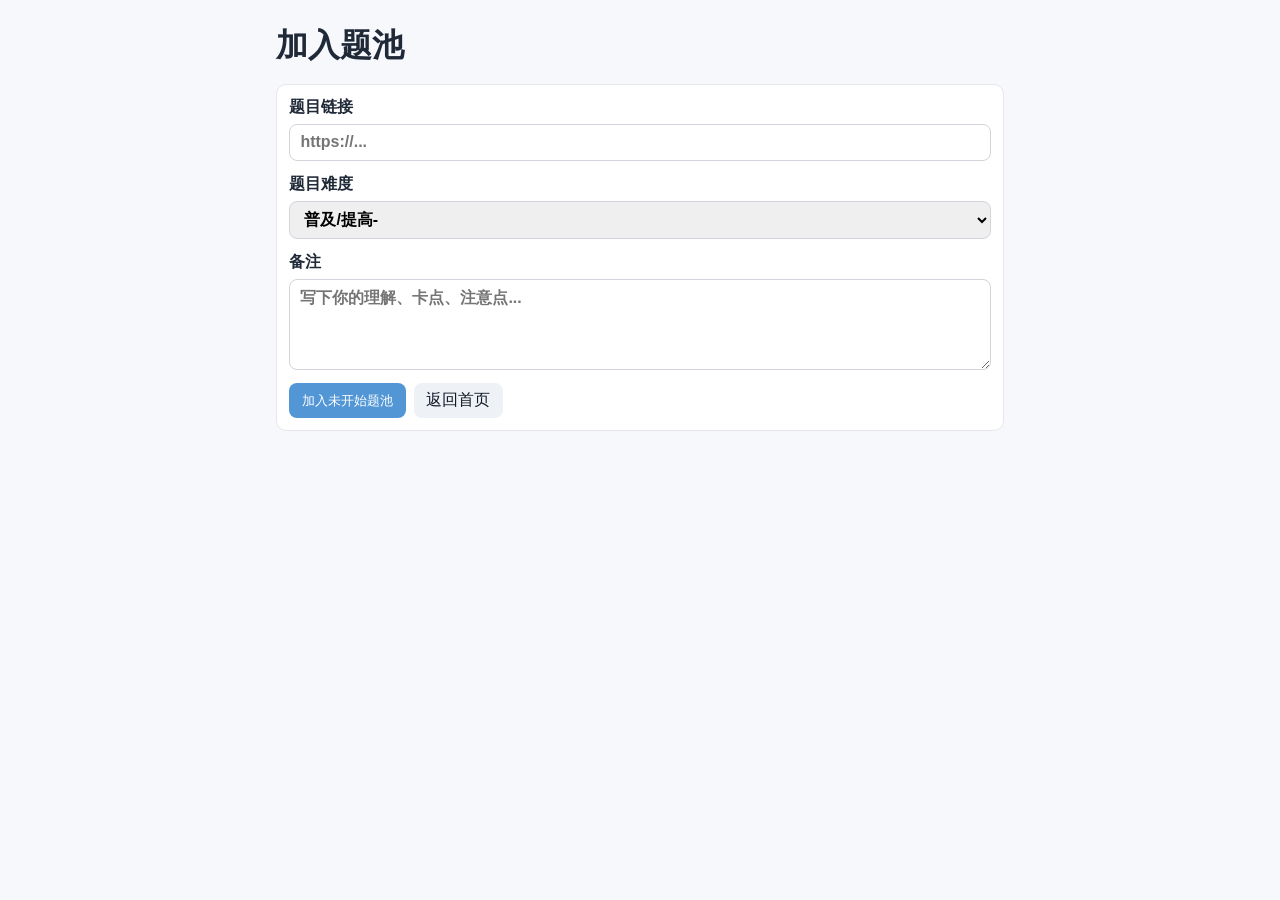
==== add.html @ c03f6c22 "Build OI multi-branch problem pool web app" ====
<!doctype html>
<html lang="zh-CN">
  <head>
    <meta charset="UTF-8" />
    <meta name="viewport" content="width=device-width, initial-scale=1.0" />
    <title>加入题池</title>
    <link rel="stylesheet" href="styles.css" />
  </head>
  <body>
    <main class="form-wrap">
      <h1>加入题池</h1>
      <form id="addForm" class="card">
        <label>
          题目链接
          <input id="problemLink" type="url" placeholder="https://..." required />
        </label>

        <label>
          题目难度
          <select id="problemDifficulty" required></select>
        </label>

        <label>
          备注
          <textarea id="problemNote" rows="4" placeholder="写下你的理解、卡点、注意点..."></textarea>
        </label>

        <div class="row">
          <button class="button primary" type="submit">加入未开始题池</button>
          <a class="button ghost" href="index.html">返回首页</a>
        </div>
      </form>
    </main>

    <script src="app.js"></script>
    <script src="add.js"></script>
  </body>
</html>
---- styles.css ----
:root {
  --bg: #f6f8fc;
  --card: #ffffff;
  --text: #1f2937;
  --muted: #6b7280;
  --blue-main: #5296d5;
  --blue-soft: #dfeeff;
  --green-main: #52b66a;
  --green-soft: #e4f7e7;
  --purple-main: #9344c8;
}

* {
  box-sizing: border-box;
}

body {
  margin: 0;
  font-family: "Segoe UI", "PingFang SC", "Microsoft YaHei", sans-serif;
  background: var(--bg);
  color: var(--text);
}

.topbar {
  display: flex;
  justify-content: space-between;
  align-items: center;
  padding: 1rem 1.5rem;
}

h1,
h2 {
  margin: 0;
}

.board {
  display: grid;
  grid-template-columns: repeat(auto-fit, minmax(280px, 1fr));
  gap: 1rem;
  padding: 0 1.5rem 1.5rem;
}

.pool {
  border-radius: 14px;
  padding: 1rem;
  min-height: 340px;
  box-shadow: 0 6px 24px rgba(17, 24, 39, 0.08);
}

.pool h2 {
  display: flex;
  justify-content: space-between;
  align-items: baseline;
  margin-bottom: 0.8rem;
}

.pool h2 small {
  font-size: 0.8rem;
  color: var(--muted);
}

.pool-todo {
  background: var(--blue-soft);
  border: 1px solid #badcff;
}

.pool-coding {
  background: linear-gradient(120deg, #f4ebff, #eaf2ff, #f4ebff);
  background-size: 220% 220%;
  border: 1px solid #d5c2ef;
  animation: moving 6s ease infinite;
}

@keyframes moving {
  0% { background-position: 0% 50%; }
  50% { background-position: 100% 50%; }
  100% { background-position: 0% 50%; }
}

.pool-done {
  background: var(--green-soft);
  border: 1px solid #b8e7c3;
}

.problem-list {
  display: grid;
  gap: 0.75rem;
}

.problem-card,
.card {
  background: var(--card);
  border-radius: 10px;
  padding: 0.75rem;
  border: 1px solid #e5e7eb;
}

.problem-head {
  display: flex;
  flex-direction: column;
  gap: 0.4rem;
}

.problem-title {
  word-break: break-all;
  color: #1d4ed8;
  text-decoration: none;
  font-weight: 600;
}

.problem-title:hover {
  text-decoration: underline;
}

.difficulty {
  font-weight: 700;
}

.problem-note {
  color: #374151;
  margin: 0.7rem 0;
  white-space: pre-wrap;
}

.problem-actions {
  display: flex;
  gap: 0.5rem;
  flex-wrap: wrap;
}

.button {
  display: inline-flex;
  align-items: center;
  justify-content: center;
  border: 0;
  border-radius: 8px;
  padding: 0.45rem 0.8rem;
  text-decoration: none;
  cursor: pointer;
}

.button:disabled {
  opacity: 0.55;
  cursor: not-allowed;
}

.button.primary,
.button.upgrade-btn {
  background: var(--blue-main);
  color: #fff;
}

.button.ghost {
  background: #eef2f7;
  color: #111827;
}

.form-wrap {
  max-width: 760px;
  margin: 1.5rem auto;
  padding: 0 1rem;
  display: grid;
  gap: 1rem;
}

label {
  display: grid;
  gap: 0.35rem;
  margin-bottom: 0.8rem;
  font-weight: 600;
}

input,
select,
textarea {
  width: 100%;
  border: 1px solid #d1d5db;
  border-radius: 8px;
  padding: 0.55rem 0.65rem;
  font: inherit;
}

.row {
  display: flex;
  gap: 0.5rem;
  flex-wrap: wrap;
}

.empty {
  color: var(--muted);
  margin-top: 0.2rem;
}
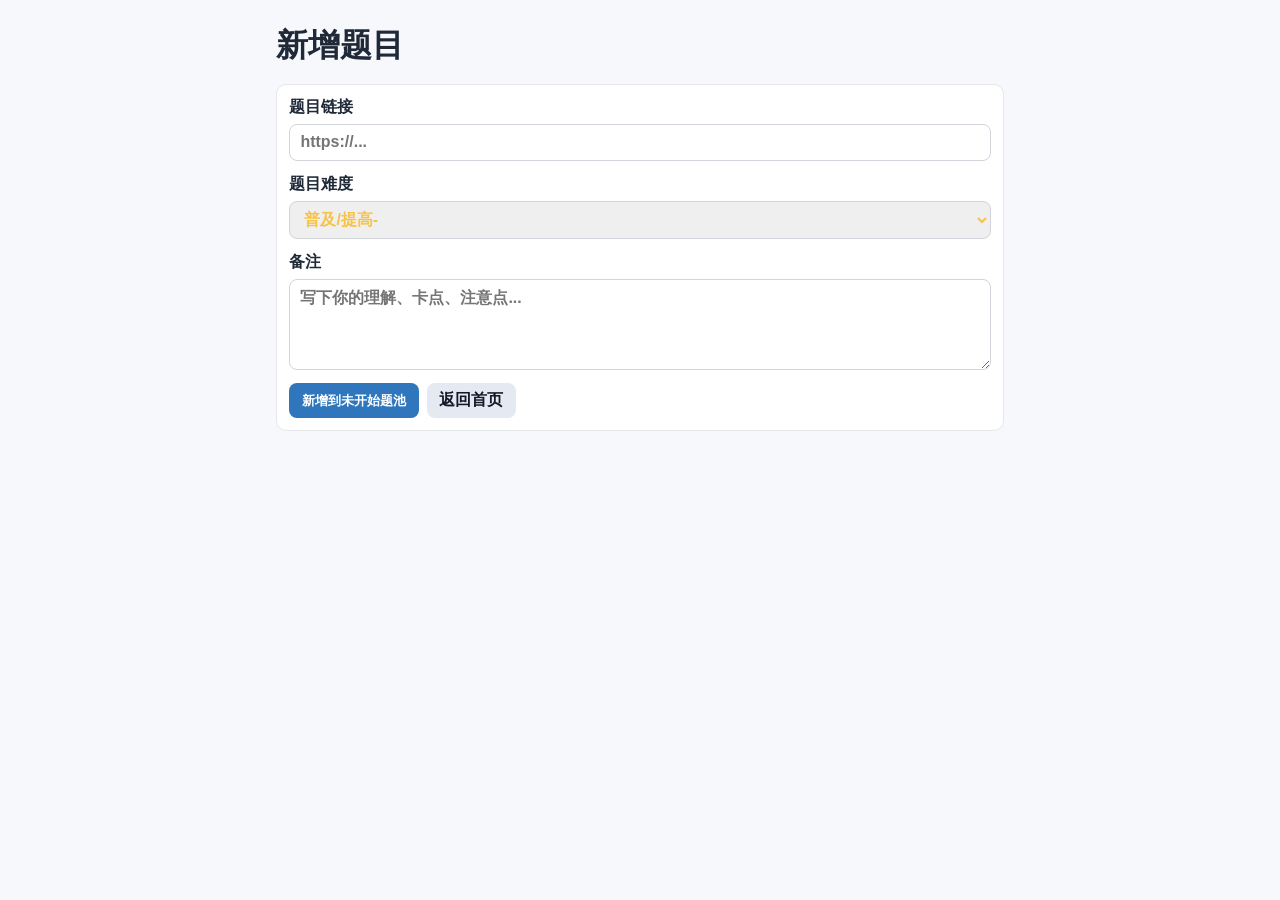
==== commit ea1f19cc: "Polish board UI interactions and simplify problem card actions" ====
--- a/add.html
+++ b/add.html
@@ -3,12 +3,12 @@
   <head>
     <meta charset="UTF-8" />
     <meta name="viewport" content="width=device-width, initial-scale=1.0" />
-    <title>加入题池</title>
+    <title>新增题目</title>
     <link rel="stylesheet" href="styles.css" />
   </head>
   <body>
     <main class="form-wrap">
-      <h1>加入题池</h1>
+      <h1>新增题目</h1>
       <form id="addForm" class="card">
         <label>
           题目链接
@@ -26,7 +26,7 @@
         </label>
 
         <div class="row">
-          <button class="button primary" type="submit">加入未开始题池</button>
+          <button class="button primary" type="submit">新增到未开始题池</button>
           <a class="button ghost" href="index.html">返回首页</a>
         </div>
       </form>
--- a/styles.css
+++ b/styles.css
@@ -3,11 +3,11 @@
   --card: #ffffff;
   --text: #1f2937;
   --muted: #6b7280;
-  --blue-main: #5296d5;
+  --blue-main: #2f76bc;
+  --blue-main-light: #4f8fcb;
   --blue-soft: #dfeeff;
   --green-main: #52b66a;
   --green-soft: #e4f7e7;
-  --purple-main: #9344c8;
 }
 
 * {
@@ -35,16 +35,28 @@
 
 .board {
   display: grid;
-  grid-template-columns: repeat(auto-fit, minmax(280px, 1fr));
+  grid-template-columns: repeat(3, minmax(0, 1fr));
+  align-items: start;
   gap: 1rem;
   padding: 0 1.5rem 1.5rem;
+}
+
+@media (max-width: 1080px) {
+  .board {
+    grid-template-columns: 1fr;
+  }
 }
 
 .pool {
   border-radius: 14px;
   padding: 1rem;
-  min-height: 340px;
+  min-height: calc(100vh - 112px);
   box-shadow: 0 6px 24px rgba(17, 24, 39, 0.08);
+  transition: box-shadow 0.25s ease;
+}
+
+.pool:hover {
+  box-shadow: 0 10px 28px rgba(17, 24, 39, 0.12);
 }
 
 .pool h2 {
@@ -72,9 +84,17 @@
 }
 
 @keyframes moving {
-  0% { background-position: 0% 50%; }
-  50% { background-position: 100% 50%; }
-  100% { background-position: 0% 50%; }
+  0% {
+    background-position: 0% 50%;
+  }
+
+  50% {
+    background-position: 100% 50%;
+  }
+
+  100% {
+    background-position: 0% 50%;
+  }
 }
 
 .pool-done {
@@ -93,6 +113,13 @@
   border-radius: 10px;
   padding: 0.75rem;
   border: 1px solid #e5e7eb;
+  transition: transform 0.2s ease, box-shadow 0.2s ease;
+}
+
+.problem-card:hover,
+.card:hover {
+  transform: translateY(-2px);
+  box-shadow: 0 8px 18px rgba(0, 0, 0, 0.06);
 }
 
 .problem-head {
@@ -102,14 +129,15 @@
 }
 
 .problem-title {
-  word-break: break-all;
-  color: #1d4ed8;
+  color: #1e3a8a;
   text-decoration: none;
-  font-weight: 600;
+  font-weight: 800;
+  font-size: 1.22rem;
+  letter-spacing: 0.2px;
 }
 
 .problem-title:hover {
-  text-decoration: underline;
+  color: #2f76bc;
 }
 
 .difficulty {
@@ -137,11 +165,21 @@
   padding: 0.45rem 0.8rem;
   text-decoration: none;
   cursor: pointer;
+  font-weight: 600;
+  transition: background-color 0.2s ease, transform 0.15s ease;
+}
+
+.button:hover {
+  transform: translateY(-1px);
 }
 
 .button:disabled {
   opacity: 0.55;
   cursor: not-allowed;
+}
+
+.button:disabled:hover {
+  transform: none;
 }
 
 .button.primary,
@@ -150,9 +188,35 @@
   color: #fff;
 }
 
+.button.primary:hover,
+.button.upgrade-btn:hover {
+  background: var(--blue-main-light);
+}
+
 .button.ghost {
+  background: #e5eaf2;
+  color: #111827;
+}
+
+.button.ghost:hover {
   background: #eef2f7;
-  color: #111827;
+}
+
+.button.danger {
+  background: #dc2626;
+  color: #fff;
+}
+
+.button.danger:hover {
+  background: #ef4444;
+}
+
+.button.strong {
+  background: #1f5f99;
+}
+
+.button.strong:hover {
+  background: #2f76bc;
 }
 
 .form-wrap {
@@ -180,6 +244,10 @@
   font: inherit;
 }
 
+select {
+  font-weight: 700;
+}
+
 .row {
   display: flex;
   gap: 0.5rem;
@@ -190,3 +258,37 @@
   color: var(--muted);
   margin-top: 0.2rem;
 }
+
+.card-pop-in {
+  animation: popIn 0.45s ease;
+}
+
+@keyframes popIn {
+  0% {
+    opacity: 0;
+    transform: translateY(8px) scale(0.98);
+  }
+
+  100% {
+    opacity: 1;
+    transform: translateY(0) scale(1);
+  }
+}
+
+.submitting {
+  animation: submitPulse 0.35s ease;
+}
+
+@keyframes submitPulse {
+  0% {
+    transform: scale(1);
+  }
+
+  50% {
+    transform: scale(0.995);
+  }
+
+  100% {
+    transform: scale(1);
+  }
+}
